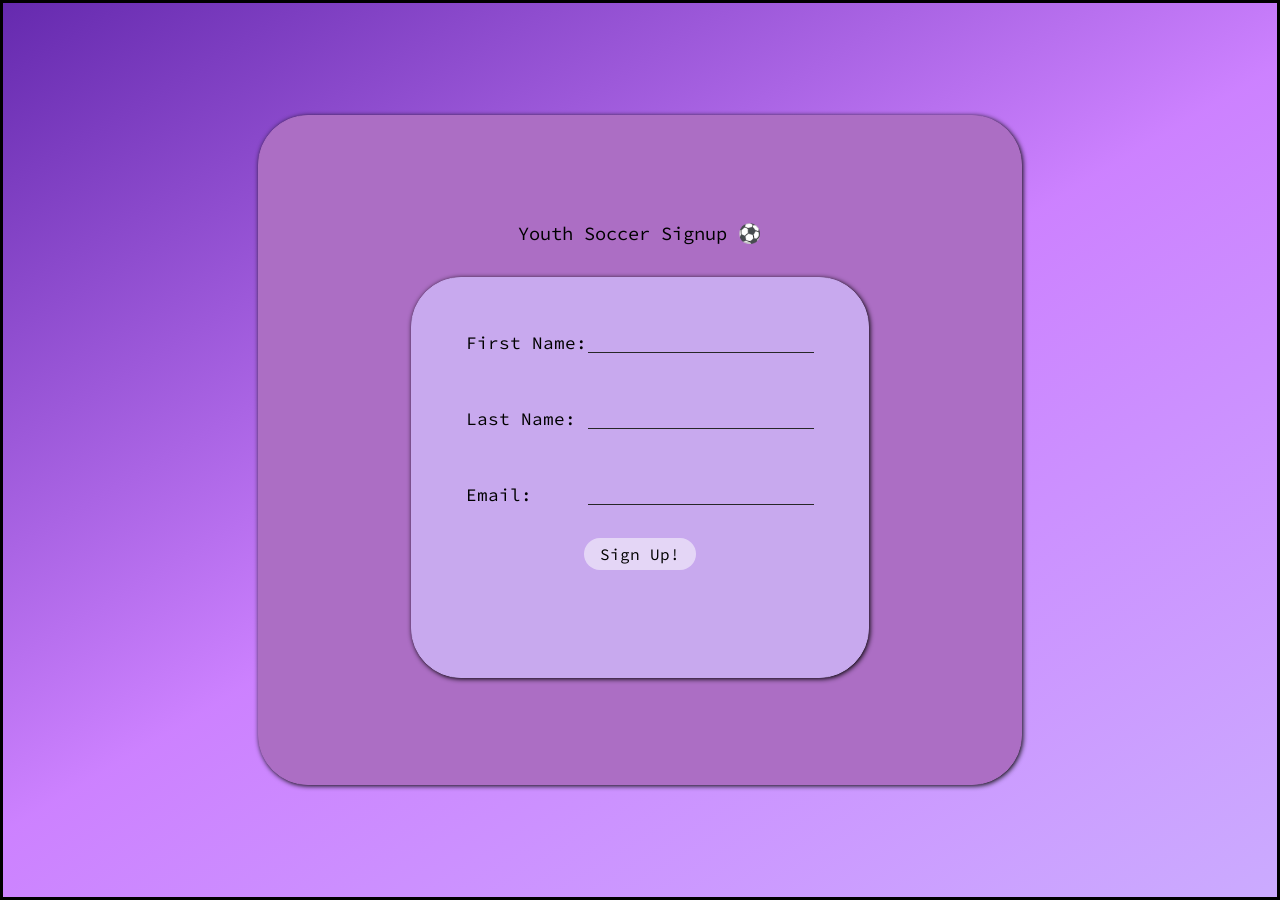
==== public/index.html @ f9fcd25f "initial commit" ====
<html lang="en">
  <head>
    <meta charset="UTF-8" />
    <meta name="viewport" content="width=device-width, initial-scale=1.0" />
    <link rel="preconnect" href="https://fonts.googleapis.com" />
    <link rel="preconnect" href="https://fonts.gstatic.com" crossorigin />
    <link
      href="https://fonts.googleapis.com/css2?family=Source+Code+Pro:ital,wght@0,200..900;1,200..900&display=swap"
      rel="stylesheet"
    />
    <link rel="stylesheet" href="styles.css" />
    <title>Soccer Signup</title>
  </head>
  <body>
    <section class="formHome">
      <section class="signup">
        <h1>Youth Soccer Signup ⚽</h1>
        <form action="/signup" method="POST">
          <div>
            <label for="firstname" id="firstname">First Name: </label>
            <input type="text" name="firstname" id="firstnameinput" required />
          </div>
          <div>
            <label for="lastname" id="lastname">Last Name:</label>
            <input type="text" name="lastname" id="lastnameinput" required />
          </div>
          <div>
            <label for="email" id="email">Email:</label>
            <input type="text" name="email" id="emailinput" required />
          </div>
          <button type="submit">Sign Up!</button>
        </form>
      </section>
    </section>
  </body>
</html>
---- public/styles.css ----
* {
  margin: 0;
  padding: 0;
  font-family: "Source Code Pro", "sans-serif";
  box-sizing: border-box;
}

h1 {
  font-weight: 400;
}

.formHome {
  width: 100%;
  height: 100vh;
  border: 3px solid black;
  background: linear-gradient(
    149deg,
    rgba(72, 1, 159, 0.84),
    rgba(196, 108, 255, 0.855),
    rgba(189, 148, 255, 0.788)
  );
  display: flex;
  justify-content: center;
  align-items: center;
}

.signup {
  border: 1px solid #ac6ec4;
  border-radius: 50px;
  width: 60%;
  height: 75%;
  display: flex;
  background-color: #ac6ec4;
  box-shadow: 1px 1px 5px #0a0a0a;
  justify-content: center;
  align-items: center;
  flex-direction: column;
  cursor: pointer;
  /* margin: 0 auto; */
}

form {
  border: 1px solid #c8a9ee;
  border-radius: 50px;
  width: 60%;
  height: 60%;
  display: flex;
  background-color: #c8a9ee;
  box-shadow: 1px 1px 5px black;
  flex-direction: column;
  align-items: center;
  flex-wrap: wrap;
  margin-top: 2rem;
}

div {
  margin-top: 3rem;
}

div label {
  display: inline-block;
  margin-right: 1rem;
  white-space: nowrap;
  width: 6rem;
  font-size: 1.1rem;
  /* border: 2px solid green; */
}

div input {
  border: none;
  border-bottom: 1px solid rgb(39, 39, 39);
  background-color: #c8a9ee;
  height: 1.7rem;
  box-sizing: border-box;
  padding: 0.8rem 0 0.3rem;
  font-size: 1.1rem;
}

button {
  margin-top: 2rem;
  width: 7rem;
  height: 2rem;
  font-size: 1rem;
  cursor: pointer;
  border: none;
  border-radius: 9999px;
  background-color: rgba(255, 255, 255, 0.523);
  transition: transform 0.3s ease;
}

button:hover {
  transform: translateY(-3px);
}

input:focus {
  outline: none;
  border: none;
  border-bottom: 1px solid rgb(39, 39, 39);
}
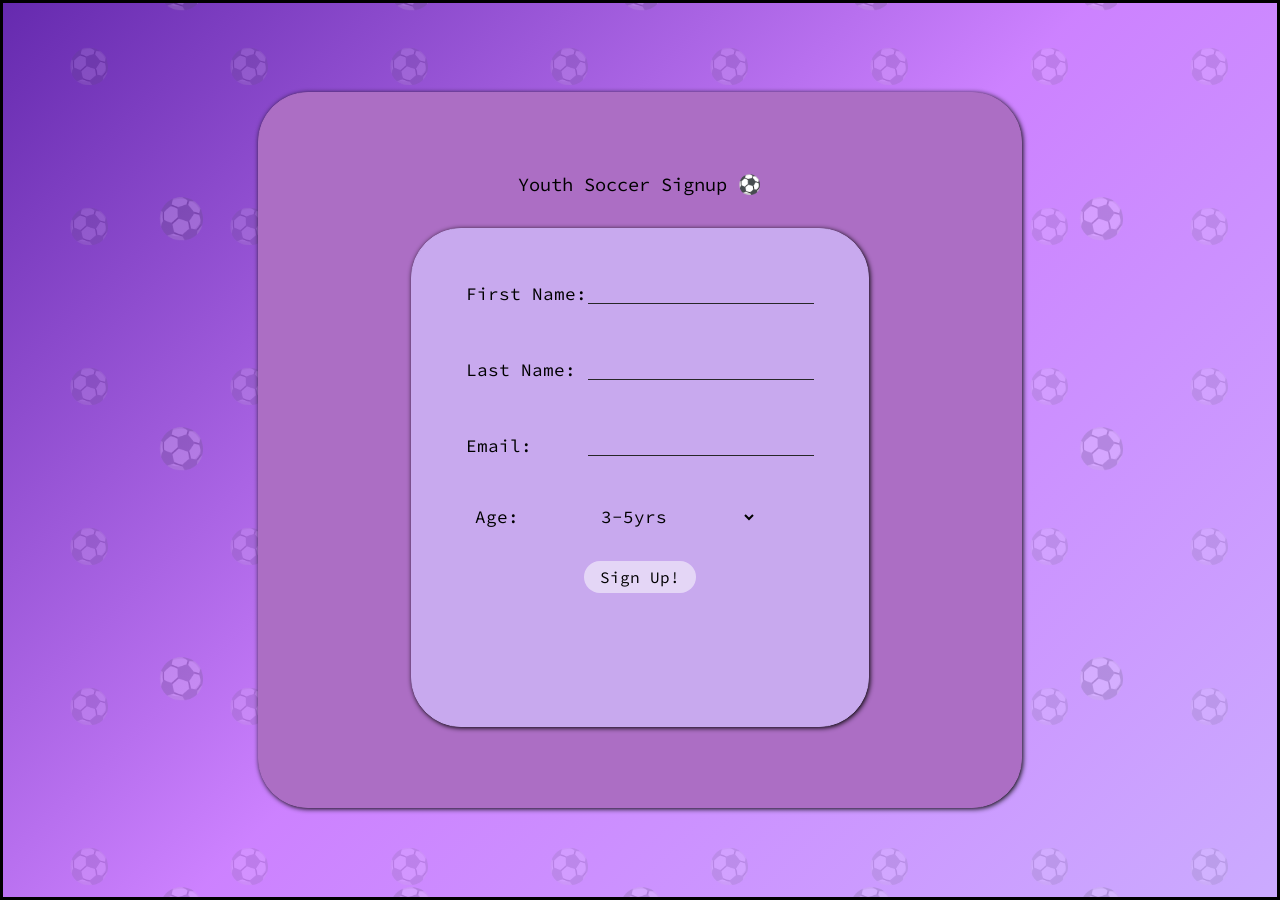
==== commit 9aad3071: "Add age selection and update project styling" ====
--- a/public/index.html
+++ b/public/index.html
@@ -28,6 +28,15 @@
             <label for="email" id="email">Email:</label>
             <input type="text" name="email" id="emailinput" required />
           </div>
+          <div>
+            <label for="age" id="age">Age:</label>
+            <select name="age" id="age">
+              <option value="3-5">3-5yrs</option>
+              <option value="3-5">6-8yrs</option>
+              <option value="3-5">9-11yrs</option>
+              <option value="3-5">12-teen</option>
+            </select>
+          </div>
           <button type="submit">Sign Up!</button>
         </form>
       </section>
--- a/public/styles.css
+++ b/public/styles.css
@@ -22,13 +22,30 @@
   display: flex;
   justify-content: center;
   align-items: center;
+  background-image:
+    url("data:image/svg+xml,%3Csvg xmlns='http://www.w3.org/2000/svg' width='160' height='160'%3E%3Ctext x='65' y='75' font-size='34' opacity='0.12'%3E%E2%9A%BD%3C/text%3E%3C/svg%3E"),
+    url("data:image/svg+xml,%3Csvg xmlns='http://www.w3.org/2000/svg' width='200' height='200'%3E%3Ctext x='80' y='110' font-size='34' opacity='0.18'%3E%E2%9A%BD%3C/text%3E%3C/svg%3E"),
+    linear-gradient(
+      135deg,
+      rgb(72, 1, 159, 0.84),
+      rgba(196, 108, 255, 0.855),
+      rgb(189, 148, 255, 0.788)
+    );
+  background-size:
+    160px 160px,
+    230px 230px,
+    cover;
+  background-position:
+    0px 0px,
+    center;
+  background-repeat: repeat, repeat, no-repeat;
 }
 
 .signup {
   border: 1px solid #ac6ec4;
   border-radius: 50px;
   width: 60%;
-  height: 75%;
+  height: 80%;
   display: flex;
   background-color: #ac6ec4;
   box-shadow: 1px 1px 5px #0a0a0a;
@@ -43,7 +60,7 @@
   border: 1px solid #c8a9ee;
   border-radius: 50px;
   width: 60%;
-  height: 60%;
+  height: 70%;
   display: flex;
   background-color: #c8a9ee;
   box-shadow: 1px 1px 5px black;
@@ -76,6 +93,14 @@
   font-size: 1.1rem;
 }
 
+select {
+  border: none;
+  width: 10rem;
+  margin-right: 3rem;
+  font-size: 1.1rem;
+  background-color: #c8a9ee;
+}
+
 button {
   margin-top: 2rem;
   width: 7rem;
